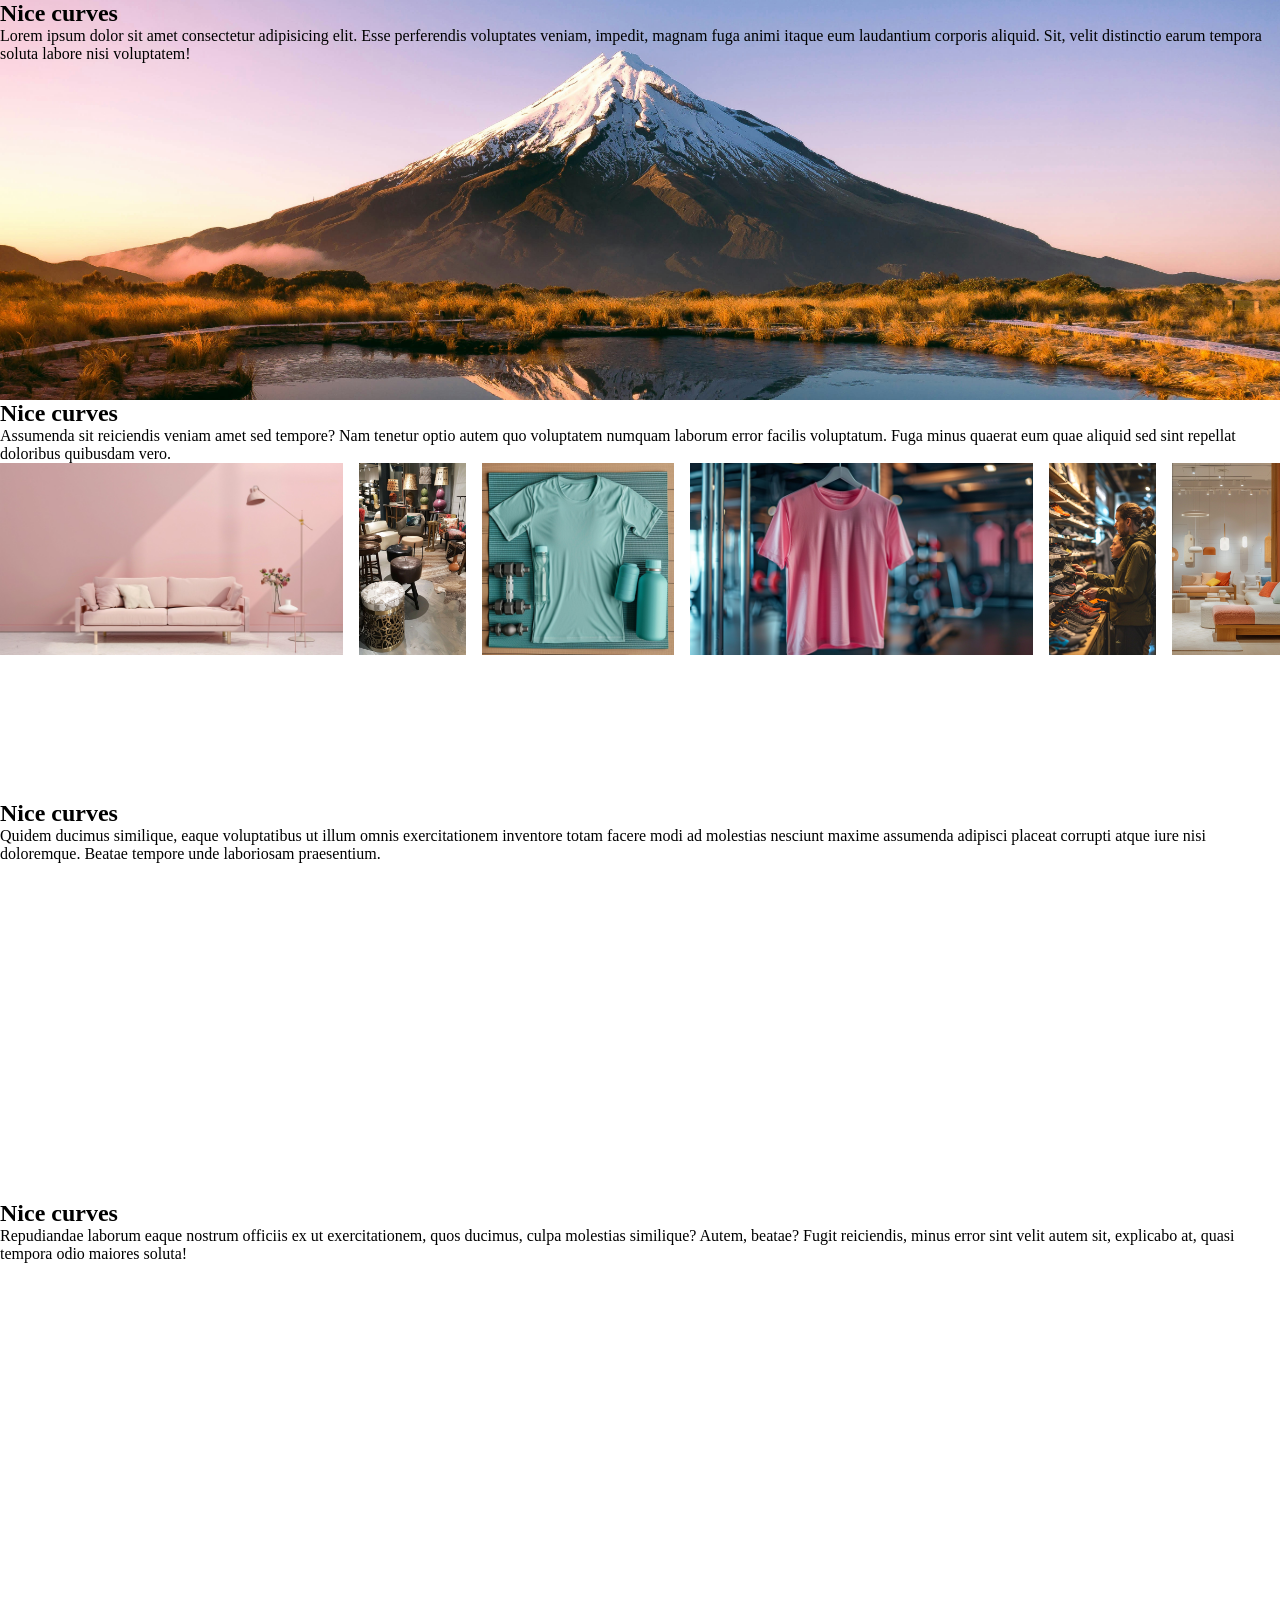
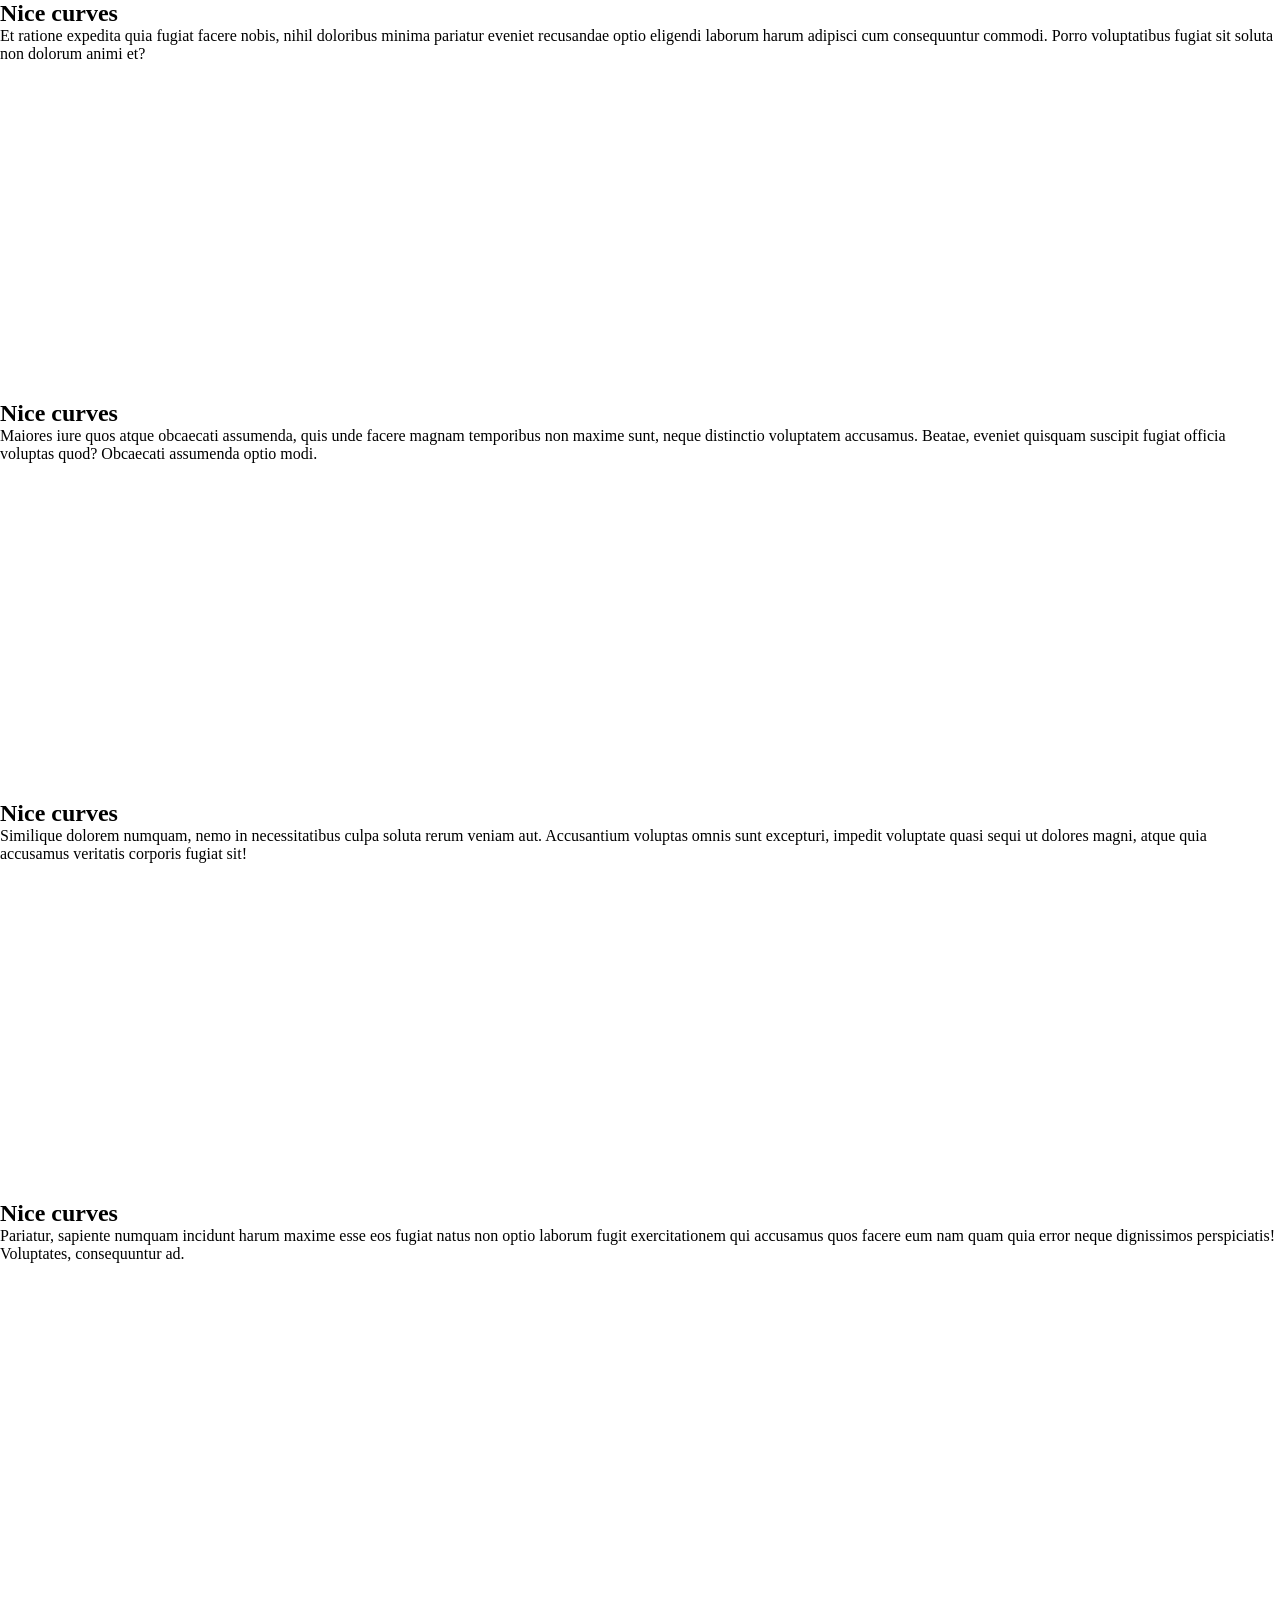
==== index.html @ 7db9c5b4 "added a tentative hero bg image, sections with dummy text and a generic slider" ====
<!DOCTYPE html>
<html lang="en">
<head>
    <meta charset="UTF-8">
    <meta name="viewport" content="width=device-width, initial-scale=1.0">
    <title>curves</title>
    <link rel="stylesheet" href="style.css">
</head>
<body>
    <section class="hero">
        <h1>Nice curves</h1>
        <p>Lorem ipsum dolor sit amet consectetur adipisicing elit. Esse perferendis voluptates veniam, impedit, magnam fuga animi itaque eum laudantium corporis aliquid. Sit, velit distinctio earum tempora soluta labore nisi voluptatem!</p>
    </section>
    <section class="pale-green">
        <h1>Nice curves</h1>
        <p>Assumenda sit reiciendis veniam amet sed tempore? Nam tenetur optio autem quo voluptatem numquam laborum error facilis voluptatum. Fuga minus quaerat eum quae aliquid sed sint repellat doloribus quibusdam vero.</p>
        <div class="slider">
            <img src="images/img-1.jpg" alt="">
            <img src="images/img-2.jpg" alt="">
            <img src="images/img-3.jpg" alt="">
            <img src="images/img-4.jpg" alt="">
            <img src="images/img-5.jpg" alt="">
            <img src="images/img-6.jpg" alt="">
        </div>
    </section>
    <section class="blue">
        <h1>Nice curves</h1>
        <p>Quidem ducimus similique, eaque voluptatibus ut illum omnis exercitationem inventore totam facere modi ad molestias nesciunt maxime assumenda adipisci placeat corrupti atque iure nisi doloremque. Beatae tempore unde laboriosam praesentium.</p>
    </section>
    <section class="orange">
        <h1>Nice curves</h1>
        <p>Repudiandae laborum eaque nostrum officiis ex ut exercitationem, quos ducimus, culpa molestias similique? Autem, beatae? Fugit reiciendis, minus error sint velit autem sit, explicabo at, quasi tempora odio maiores soluta!</p>
    </section>
    <section>
        <h1>Nice curves</h1>
        <p>Et ratione expedita quia fugiat facere nobis, nihil doloribus minima pariatur eveniet recusandae optio eligendi laborum harum adipisci cum consequuntur commodi. Porro voluptatibus fugiat sit soluta non dolorum animi et?</p>
    </section>
    <section>
        <h1>Nice curves</h1>
        <p>Maiores iure quos atque obcaecati assumenda, quis unde facere magnam temporibus non maxime sunt, neque distinctio voluptatem accusamus. Beatae, eveniet quisquam suscipit fugiat officia voluptas quod? Obcaecati assumenda optio modi.</p>
    </section>
    <section>
        <h1>Nice curves</h1>
        <p>Similique dolorem numquam, nemo in necessitatibus culpa soluta rerum veniam aut. Accusantium voluptas omnis sunt excepturi, impedit voluptate quasi sequi ut dolores magni, atque quia accusamus veritatis corporis fugiat sit!</p>
    </section>
    <section>
        <h1>Nice curves</h1>
        <p>Pariatur, sapiente numquam incidunt harum maxime esse eos fugiat natus non optio laborum fugit exercitationem qui accusamus quos facere eum nam quam quia error neque dignissimos perspiciatis! Voluptates, consequuntur ad.</p>
    </section>   
</body>
</html>
---- style.css ----
*{
    margin: 0;
    padding: 0;
    box-sizing: border-box;
}

.hero {
    background: url(images/hero-image.jpg);
    background-size: cover;
    background-position: center center;
}

section {
    min-height: 400px;
}

.slider {
    display: flex;
    overflow-x: auto;
    gap: 1em;
    scroll-snap-type: x mandatory;
    scroll-behavior: smooth;
}

.slider img {
    flex: 0 0 1;
    height: 12em;
    /* aspect-ratio: 16 / 9; */
    scroll-snap-align: start;
}
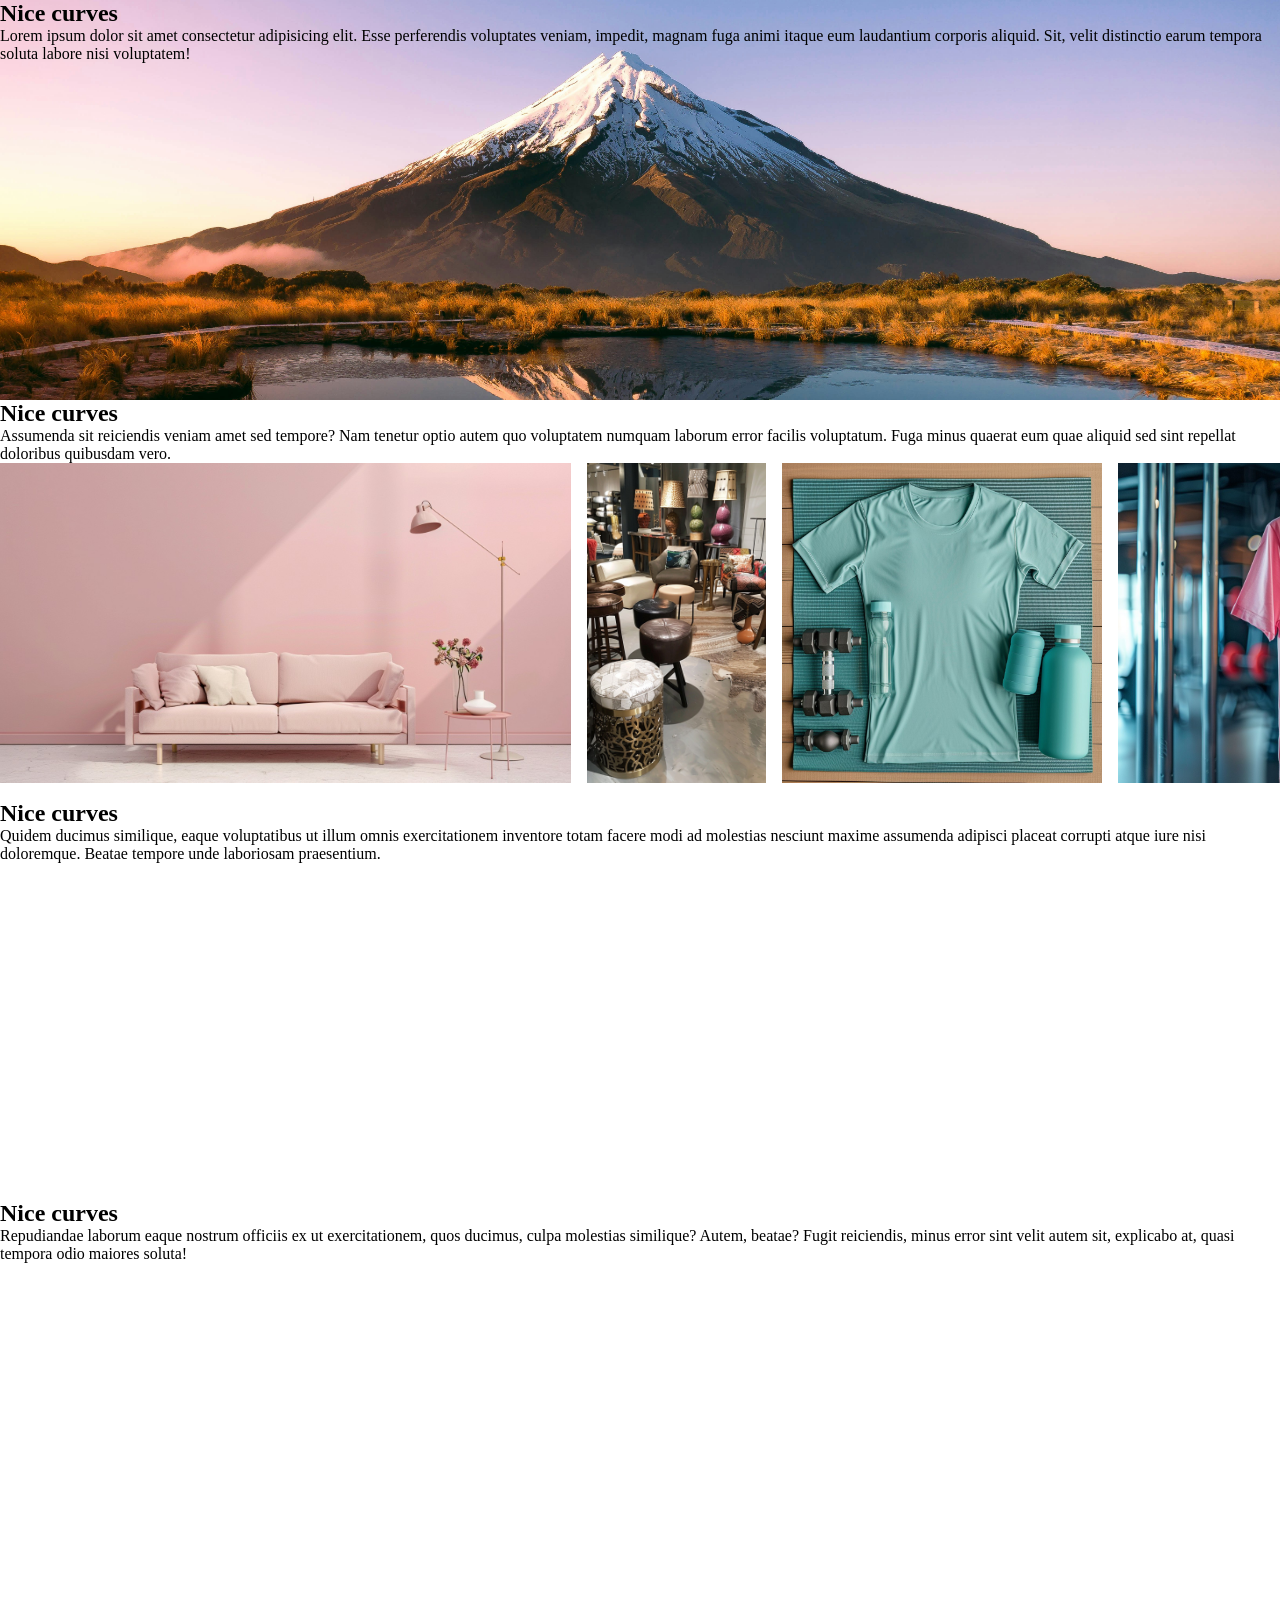
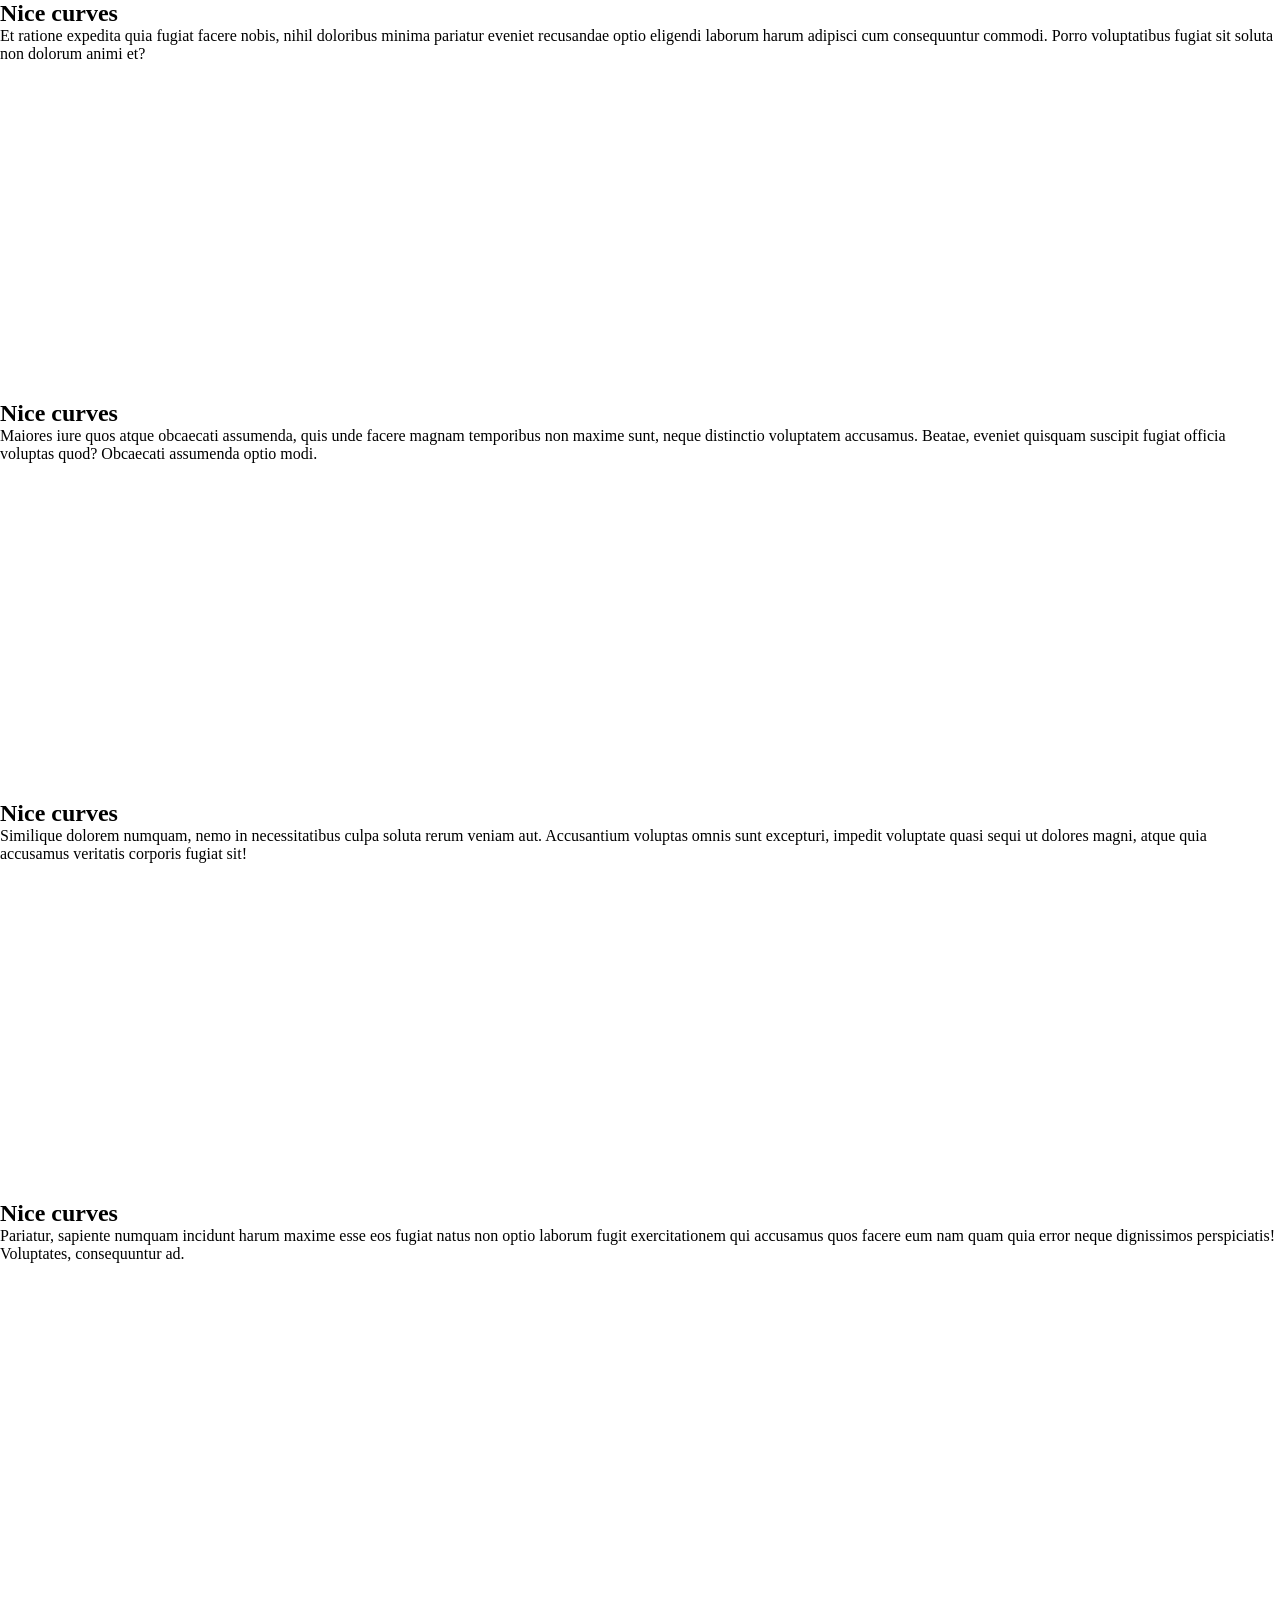
==== commit a90878f8: "added scroll buttons and some extra slider images" ====
--- a/index.html
+++ b/index.html
@@ -11,6 +11,7 @@
         <h1>Nice curves</h1>
         <p>Lorem ipsum dolor sit amet consectetur adipisicing elit. Esse perferendis voluptates veniam, impedit, magnam fuga animi itaque eum laudantium corporis aliquid. Sit, velit distinctio earum tempora soluta labore nisi voluptatem!</p>
     </section>
+
     <section class="pale-green">
         <h1>Nice curves</h1>
         <p>Assumenda sit reiciendis veniam amet sed tempore? Nam tenetur optio autem quo voluptatem numquam laborum error facilis voluptatum. Fuga minus quaerat eum quae aliquid sed sint repellat doloribus quibusdam vero.</p>
@@ -21,12 +22,22 @@
             <img src="images/img-4.jpg" alt="">
             <img src="images/img-5.jpg" alt="">
             <img src="images/img-6.jpg" alt="">
+            <img src="images/img-7.jpg" alt="">
+            <img src="images/img-8.jpg" alt="">
+            <img src="images/img-9.jpg" alt="">
+            <img src="images/img-10.jpg" alt="">
+            <img src="images/img-11.jpg" alt="">
+            <img src="images/img-12.jpg" alt="">
+            <img src="images/img-13.jpg" alt="">
         </div>
     </section>
+
     <section class="blue">
         <h1>Nice curves</h1>
         <p>Quidem ducimus similique, eaque voluptatibus ut illum omnis exercitationem inventore totam facere modi ad molestias nesciunt maxime assumenda adipisci placeat corrupti atque iure nisi doloremque. Beatae tempore unde laboriosam praesentium.</p>
+        <div class="slider-2-container"></div>
     </section>
+
     <section class="orange">
         <h1>Nice curves</h1>
         <p>Repudiandae laborum eaque nostrum officiis ex ut exercitationem, quos ducimus, culpa molestias similique? Autem, beatae? Fugit reiciendis, minus error sint velit autem sit, explicabo at, quasi tempora odio maiores soluta!</p>
--- a/style.css
+++ b/style.css
@@ -2,6 +2,15 @@
     margin: 0;
     padding: 0;
     box-sizing: border-box;
+}
+
+:root {
+    --primary-color: ;
+    --secondary-color: ;
+}
+
+.body {
+    font-family: 'Courier New', Courier, monospace;
 }
 
 .hero {
@@ -20,11 +29,38 @@
     gap: 1em;
     scroll-snap-type: x mandatory;
     scroll-behavior: smooth;
+    position: relative;
+    anchor-name: --slider;
+    z-index: -1;
+}
+
+.slider::scroll-button(right), .slider::scroll-button(left) {
+    content: '→';
+    position: fixed;
+    position-anchor: --slider;
+    position-area: right;
+    background-color: var(--primary-color);
+    font-family: Courier New;
+    font-size: large;
+    height: 2em;
+    width: 2em;
+    border-radius: 50%;
+    cursor: pointer;
+}
+
+.slider::scroll-button(left) {
+    content: '←';
+    position-area: left;
+}
+
+.slider::scroll-button(right):disabled, .slider::scroll-button(left):disabled {
+    opacity: 0.75;
+    cursor: auto;
 }
 
 .slider img {
     flex: 0 0 1;
-    height: 12em;
+    height: 20em;
     /* aspect-ratio: 16 / 9; */
     scroll-snap-align: start;
 }
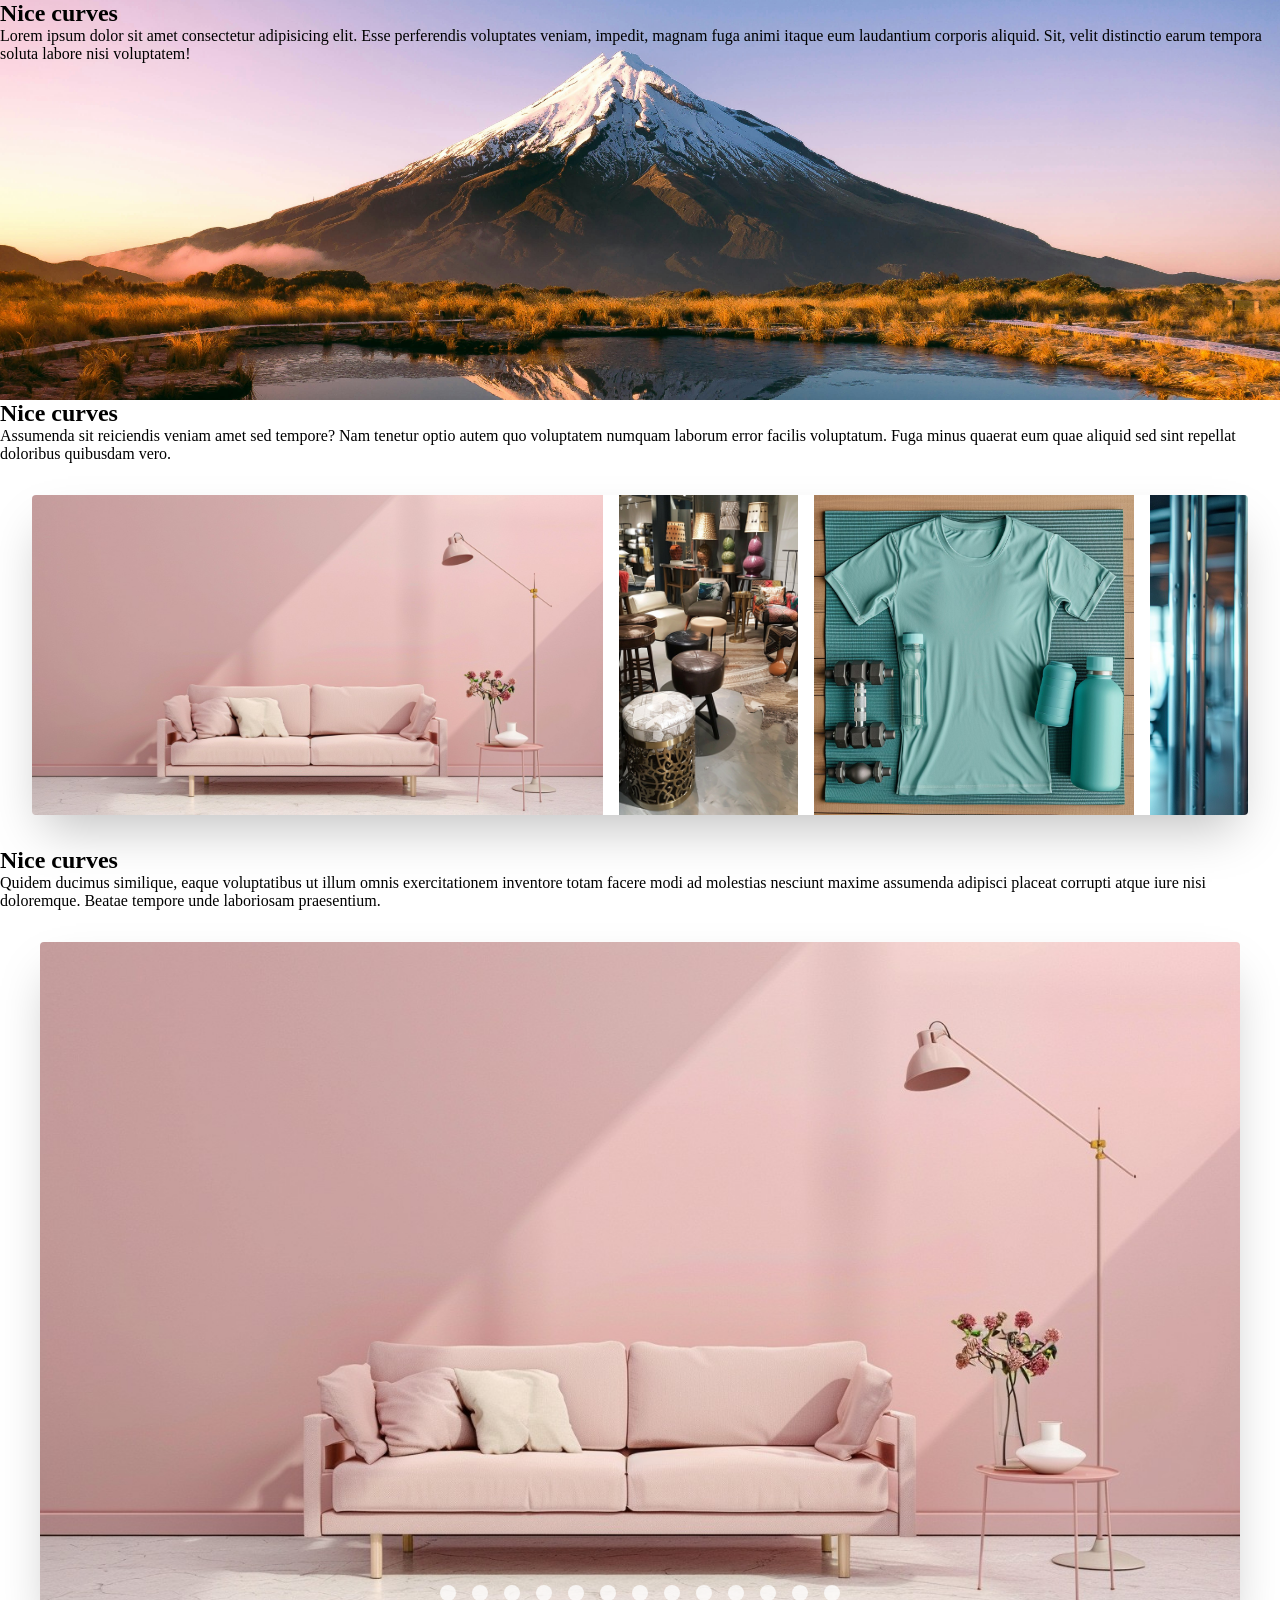
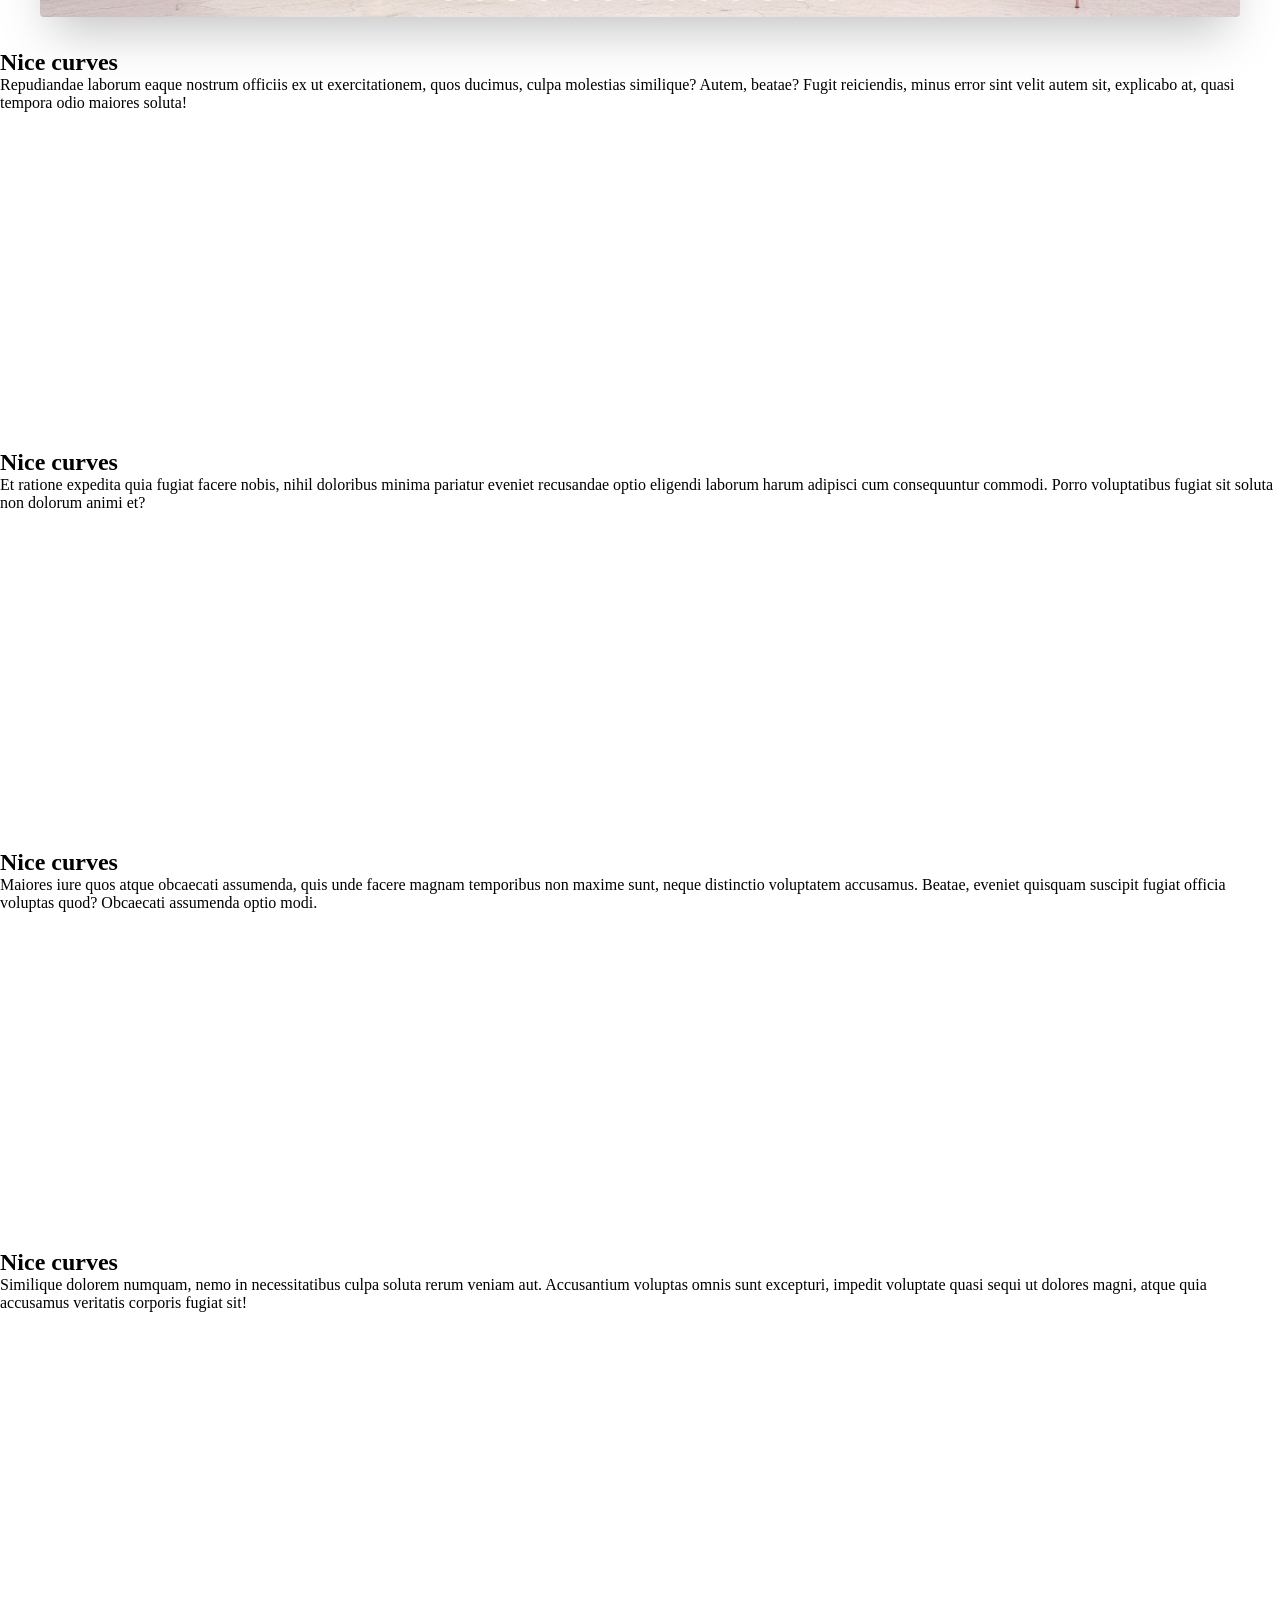
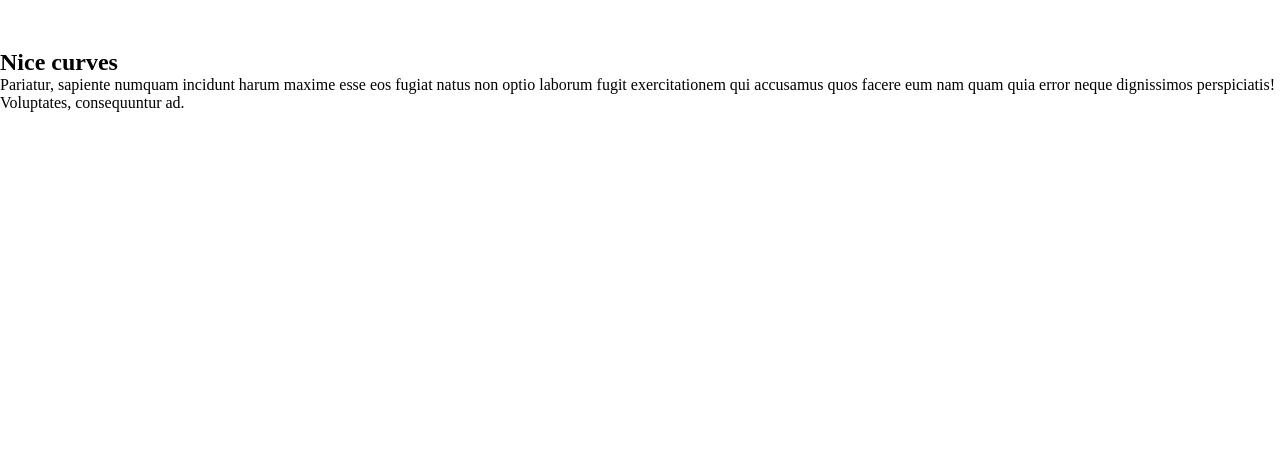
==== commit 145aa48a: "put some margin on the first slider, and added another slider, different implementation and works sl" ====
--- a/index.html
+++ b/index.html
@@ -35,7 +35,41 @@
     <section class="blue">
         <h1>Nice curves</h1>
         <p>Quidem ducimus similique, eaque voluptatibus ut illum omnis exercitationem inventore totam facere modi ad molestias nesciunt maxime assumenda adipisci placeat corrupti atque iure nisi doloremque. Beatae tempore unde laboriosam praesentium.</p>
-        <div class="slider-2-container"></div>
+        <div class="slider-2-container">
+            <div class="slider-wrapper">
+               <div class="slides">
+                   <img id="img-1" src="images/img-1.jpg" alt="">
+                   <img id="img-2" src="images/img-2.jpg" alt="">
+                   <img id="img-3" src="images/img-3.jpg" alt="">
+                   <img id="img-4" src="images/img-4.jpg" alt="">
+                   <img id="img-5" src="images/img-5.jpg" alt="">
+                   <img id="img-6" src="images/img-6.jpg" alt="">
+                   <img id="img-7" src="images/img-7.jpg" alt="">
+                   <img id="img-8" src="images/img-8.jpg" alt="">
+                   <img id="img-9" src="images/img-9.jpg" alt="">
+                   <img id="img-10" src="images/img-10.jpg" alt="">
+                   <img id="img-11" src="images/img-11.jpg" alt="">
+                   <img id="img-12" src="images/img-12.jpg" alt="">
+                   <img id="img-13" src="images/img-13.jpg" alt="">
+               </div> 
+
+               <div class="slides-nav">
+                   <a href="#img-1"></a>
+                   <a href="#img-2"></a>
+                   <a href="#img-3"></a>
+                   <a href="#img-4"></a>
+                   <a href="#img-5"></a>
+                   <a href="#img-6"></a>
+                   <a href="#img-7"></a>
+                   <a href="#img-8"></a>
+                   <a href="#img-9"></a>
+                   <a href="#img-10"></a>
+                   <a href="#img-11"></a>
+                   <a href="#img-12"></a>
+                   <a href="#img-13"></a>
+               </div>
+            </div>
+        </div>
     </section>
 
     <section class="orange">
--- a/style.css
+++ b/style.css
@@ -32,6 +32,10 @@
     position: relative;
     anchor-name: --slider;
     z-index: -1;
+
+    margin: 2rem;
+    border-radius: 0.25rem;
+    box-shadow: 0 1.5rem 3rem -0.75rem hsla(0, 0%, 0%, 0.25);
 }
 
 .slider::scroll-button(right), .slider::scroll-button(left) {
@@ -65,3 +69,65 @@
     scroll-snap-align: start;
 }
 
+.slider::-webkit-scrollbar {
+    display: none;
+}
+
+.slider-2-container {
+    padding: 2rem;
+}
+
+.slider-wrapper {
+    max-width: 1200px;
+    margin: auto;
+    position: relative;
+    aspect-ratio: 16 / 9;
+}
+
+.slides {
+    display: flex;
+    overflow-x: auto;
+    width: 100%;
+    height: 100%;
+    /* gap: 1rem; */
+    scroll-snap-type: x mandatory;
+    scroll-behavior: smooth;
+    border-radius: 0.25rem;
+    box-shadow: 0 1.5rem 3rem -0.75rem hsla(0, 0%, 0%, 0.25)
+}
+
+.slides img {
+    scroll-snap-align: end;
+}
+
+.slides-nav {
+    display: flex;
+    column-gap: 1rem;
+    position: absolute;
+    bottom: 1rem;
+    left: 50%;
+    transform: translateX(-50%);
+}
+
+.slides-nav a {
+    background-color: white;
+    width: 1rem;
+    height: 1rem;
+    border-radius: 50%;
+    cursor: pointer;
+    z-index: 1;
+    opacity: 0.75;
+    transition: opacity ease 250ms;
+}
+
+.slides-nav a:hover {
+    opacity: 1;
+}
+
+.slides-nav a.active {
+    opacity: 1;
+}
+
+.slides::-webkit-scrollbar {
+    display: none;
+}
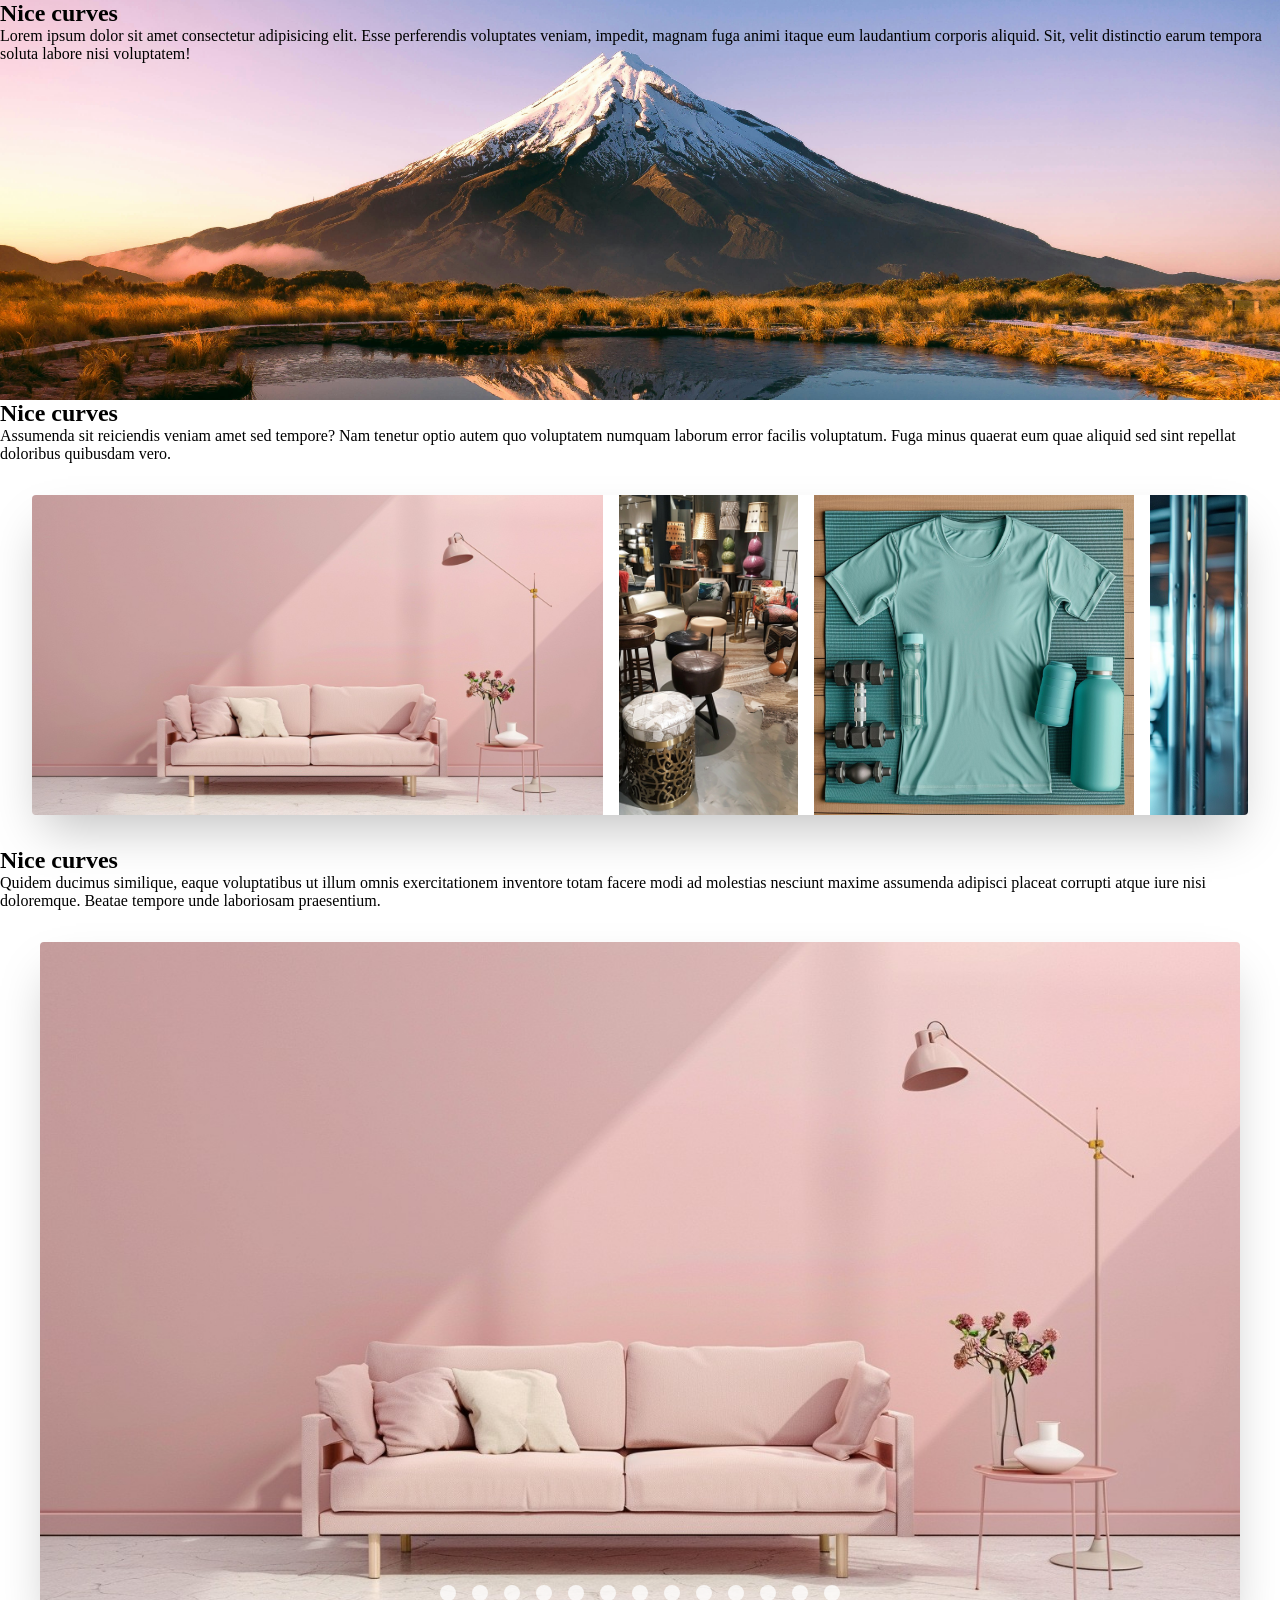
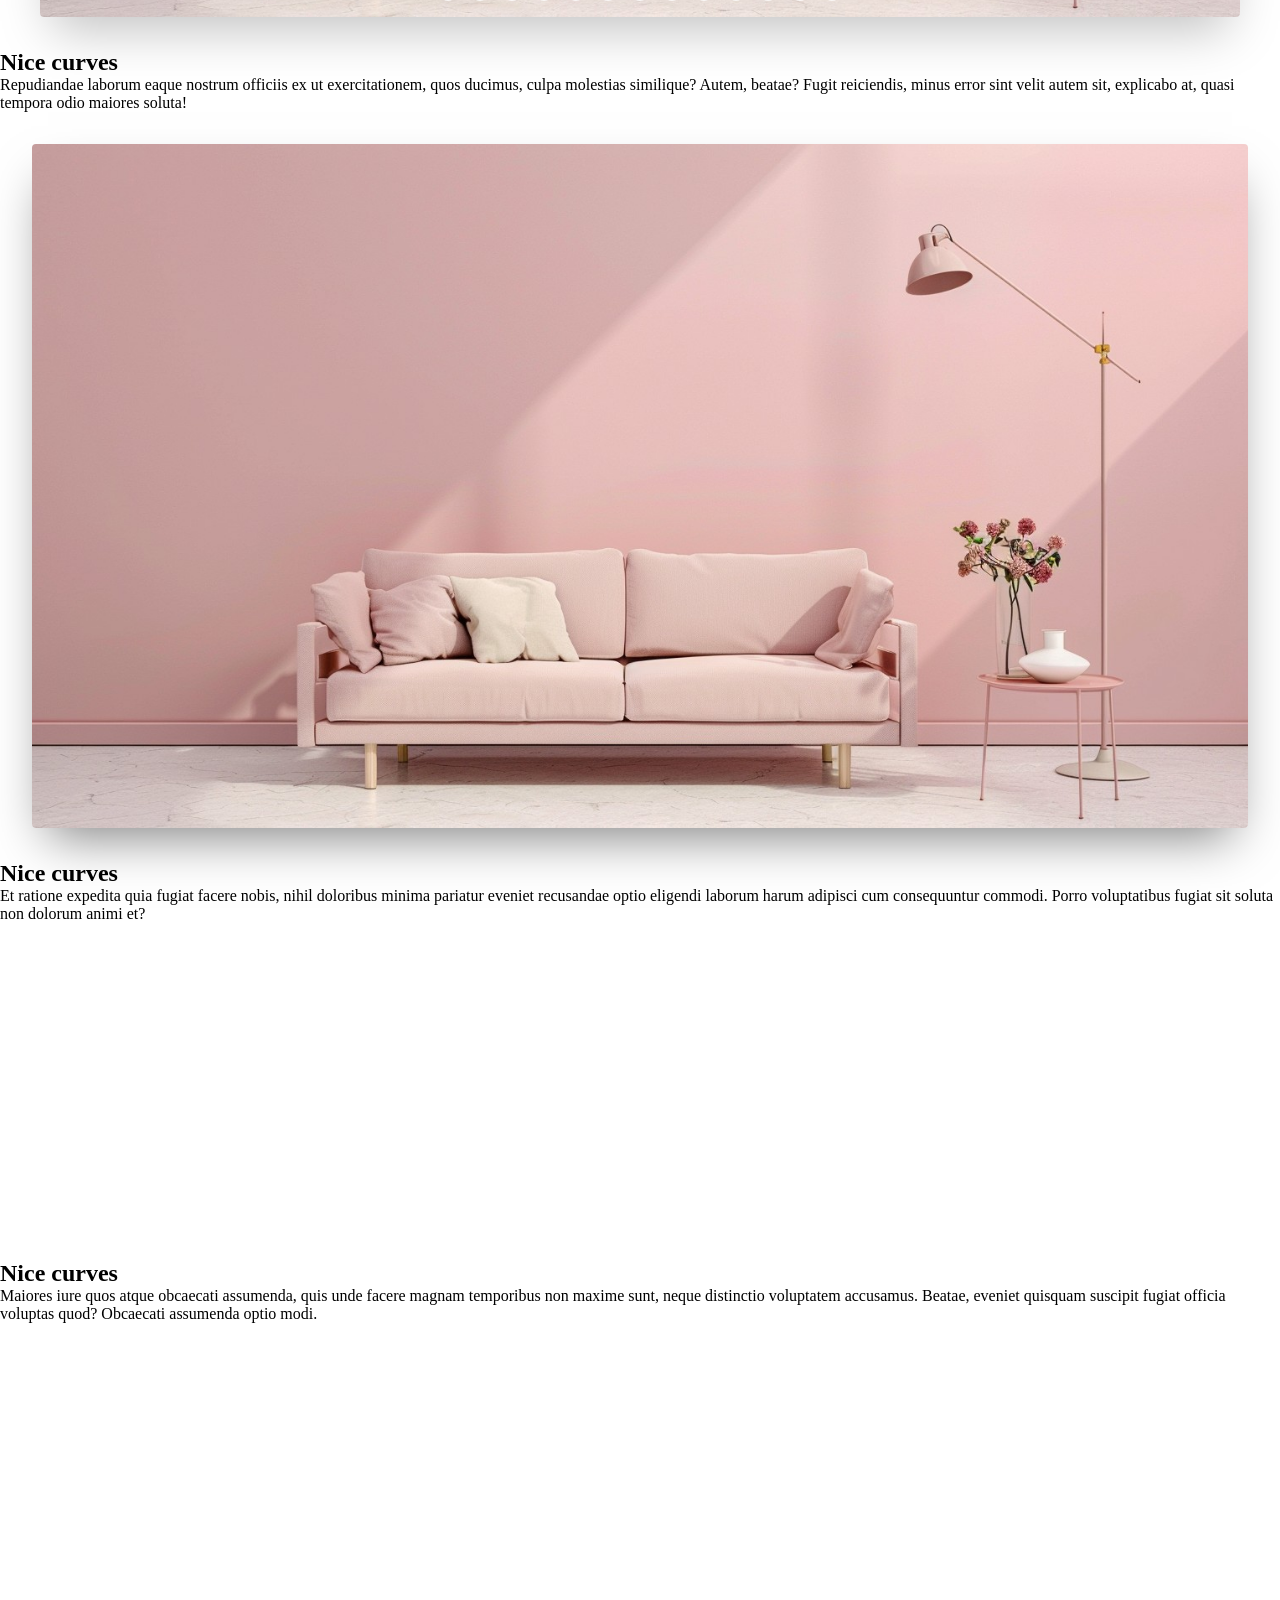
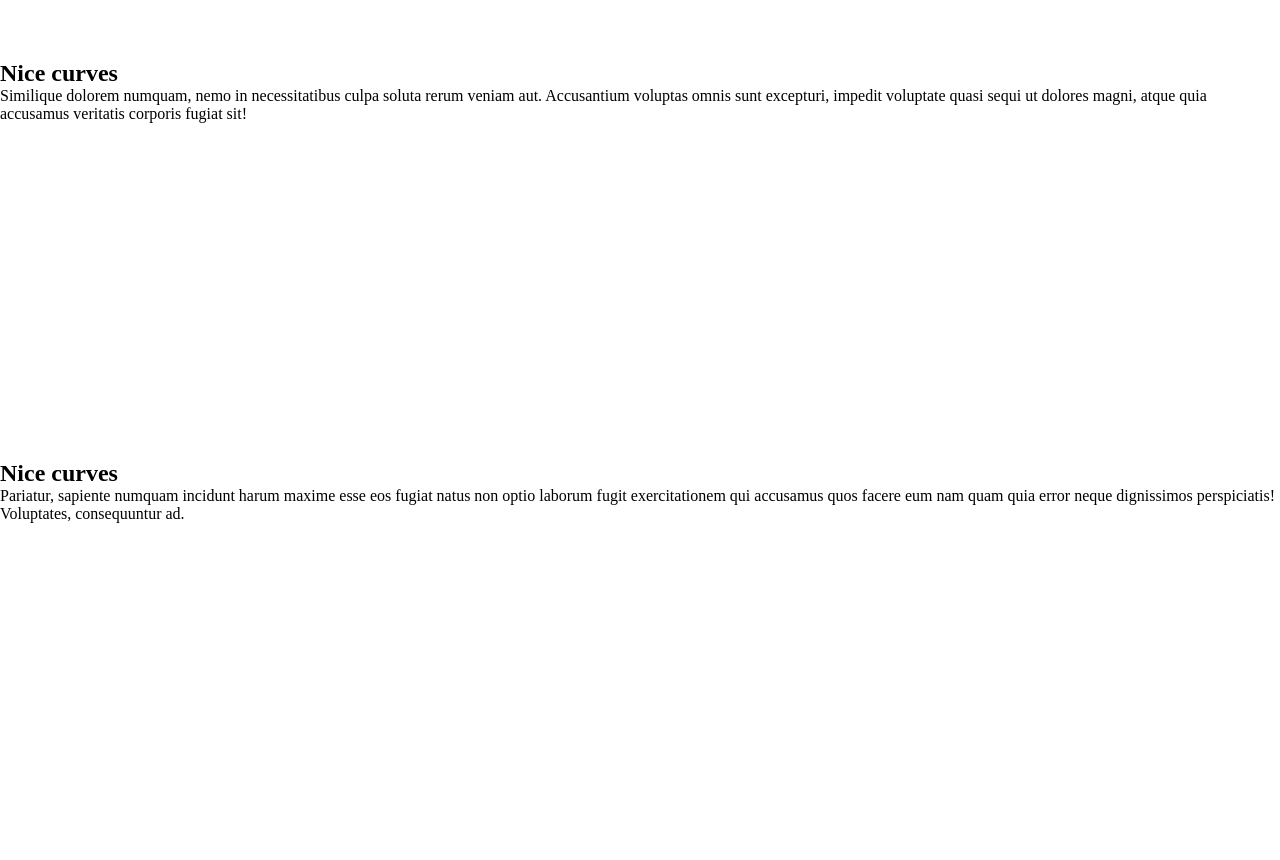
==== commit db10293c: "added yet another slider! A better one than the two before. Mostly advancing the first slider. I'm p" ====
--- a/index.html
+++ b/index.html
@@ -38,19 +38,19 @@
         <div class="slider-2-container">
             <div class="slider-wrapper">
                <div class="slides">
-                   <img id="img-1" src="images/img-1.jpg" alt="">
-                   <img id="img-2" src="images/img-2.jpg" alt="">
-                   <img id="img-3" src="images/img-3.jpg" alt="">
-                   <img id="img-4" src="images/img-4.jpg" alt="">
-                   <img id="img-5" src="images/img-5.jpg" alt="">
-                   <img id="img-6" src="images/img-6.jpg" alt="">
-                   <img id="img-7" src="images/img-7.jpg" alt="">
-                   <img id="img-8" src="images/img-8.jpg" alt="">
-                   <img id="img-9" src="images/img-9.jpg" alt="">
-                   <img id="img-10" src="images/img-10.jpg" alt="">
-                   <img id="img-11" src="images/img-11.jpg" alt="">
-                   <img id="img-12" src="images/img-12.jpg" alt="">
-                   <img id="img-13" src="images/img-13.jpg" alt="">
+                    <div class="slide-2"><img id="img-1" src="images/img-1.jpg" alt=""></div>
+                    <div class="slide-2"><img id="img-2" src="images/img-2.jpg" alt=""></div>
+                    <div class="slide-2"><img id="img-3" src="images/img-3.jpg" alt=""></div>
+                    <div class="slide-2"><img id="img-4" src="images/img-4.jpg" alt=""></div>
+                    <div class="slide-2"><img id="img-5" src="images/img-5.jpg" alt=""></div>
+                    <div class="slide-2"><img id="img-6" src="images/img-6.jpg" alt=""></div>
+                    <div class="slide-2"><img id="img-7" src="images/img-7.jpg" alt=""></div>
+                    <div class="slide-2"><img id="img-8" src="images/img-8.jpg" alt=""></div>
+                    <div class="slide-2"><img id="img-9" src="images/img-9.jpg" alt=""></div>
+                    <div class="slide-2"><img id="img-10" src="images/img-10.jpg" alt=""></div>
+                    <div class="slide-2"><img id="img-11" src="images/img-11.jpg" alt=""></div>
+                    <div class="slide-2"><img id="img-12" src="images/img-12.jpg" alt=""></div>
+                    <div class="slide-2"><img id="img-13" src="images/img-13.jpg" alt=""></div>
                </div> 
 
                <div class="slides-nav">
@@ -75,7 +75,23 @@
     <section class="orange">
         <h1>Nice curves</h1>
         <p>Repudiandae laborum eaque nostrum officiis ex ut exercitationem, quos ducimus, culpa molestias similique? Autem, beatae? Fugit reiciendis, minus error sint velit autem sit, explicabo at, quasi tempora odio maiores soluta!</p>
+        <div class="slider_3">
+            <div class="slide-3"><img src="images/img-1.jpg" alt=""></div>
+            <div class="slide-3"><img src="images/img-2.jpg" alt=""></div>
+            <div class="slide-3"><img src="images/img-3.jpg" alt=""></div>
+            <div class="slide-3"><img src="images/img-4.jpg" alt=""></div>
+            <div class="slide-3"><img src="images/img-5.jpg" alt=""></div>
+            <div class="slide-3"><img src="images/img-6.jpg" alt=""></div>
+            <div class="slide-3"><img src="images/img-7.jpg" alt=""></div>
+            <div class="slide-3"><img src="images/img-8.jpg" alt=""></div>
+            <div class="slide-3"><img src="images/img-9.jpg" alt=""></div>
+            <div class="slide-3"><img src="images/img-10.jpg" alt=""></div>
+            <div class="slide-3"><img src="images/img-11.jpg" alt=""></div>
+            <div class="slide-3"><img src="images/img-12.jpg" alt=""></div>
+            <div class="slide-3"><img src="images/img-13.jpg" alt=""></div>
+        </div>
     </section>
+
     <section>
         <h1>Nice curves</h1>
         <p>Et ratione expedita quia fugiat facere nobis, nihil doloribus minima pariatur eveniet recusandae optio eligendi laborum harum adipisci cum consequuntur commodi. Porro voluptatibus fugiat sit soluta non dolorum animi et?</p>
--- a/style.css
+++ b/style.css
@@ -64,6 +64,7 @@
 
 .slider img {
     flex: 0 0 1;
+    /* width: 100%; */
     height: 20em;
     /* aspect-ratio: 16 / 9; */
     scroll-snap-align: start;
@@ -77,6 +78,8 @@
     padding: 2rem;
 }
 
+
+/* slider 2 */
 .slider-wrapper {
     max-width: 1200px;
     margin: auto;
@@ -96,8 +99,16 @@
     box-shadow: 0 1.5rem 3rem -0.75rem hsla(0, 0%, 0%, 0.25)
 }
 
-.slides img {
-    scroll-snap-align: end;
+.slide-2 {
+    flex: 0 0 100%;
+    scroll-snap-align: start;
+}
+
+.slide-2 img {
+    width: 100%;
+    height: 100%;
+    object-fit: cover;
+    display: block;  /*What exactly is this for though?? */
 }
 
 .slides-nav {
@@ -130,4 +141,49 @@
 
 .slides::-webkit-scrollbar {
     display: none;
+}
+
+
+/*SLIDER 3*/
+.slider_3 {
+    position: relative;
+    aspect-ratio: 16 / 9;
+    overflow-x: auto;
+    display: flex;
+    margin: 2rem;
+    border-radius: 0.25rem;
+    box-shadow: 0 1.5rem 3rem -1rem hsla(0, 0%, 0%, 0.5);
+    scroll-snap-type: x mandatory;
+    scroll-behavior: smooth;
+
+    anchor-name: --slider_3; /*This is to help us anchor the buttons using the new anchor-name attribute*/
+}
+
+.slider_3::-webkit-scrollbar {
+    display: none;
+}
+
+.slide-3 {
+    flex: 0 0 100%;
+    scroll-snap-align: start;
+}
+
+.slide-3 img {
+    width: 100%;
+    height: 100%;
+    object-fit: cover; /*I gotta learn this!!*/
+    display: block; /*I think this one removes the default padding that comes with the element, idk if it's image or the slide-3 div*/
+}
+
+.slider_3::scroll-button(right), .slider_3::scroll-button(left) {
+    content: '→';
+    cursor: pointer;
+    position: absolute;
+    position-anchor: --slider_3;
+    position-area: right;
+}
+
+.slider_3::scroll-button(left) {
+    content: '←';
+    position-area: left;
 }
